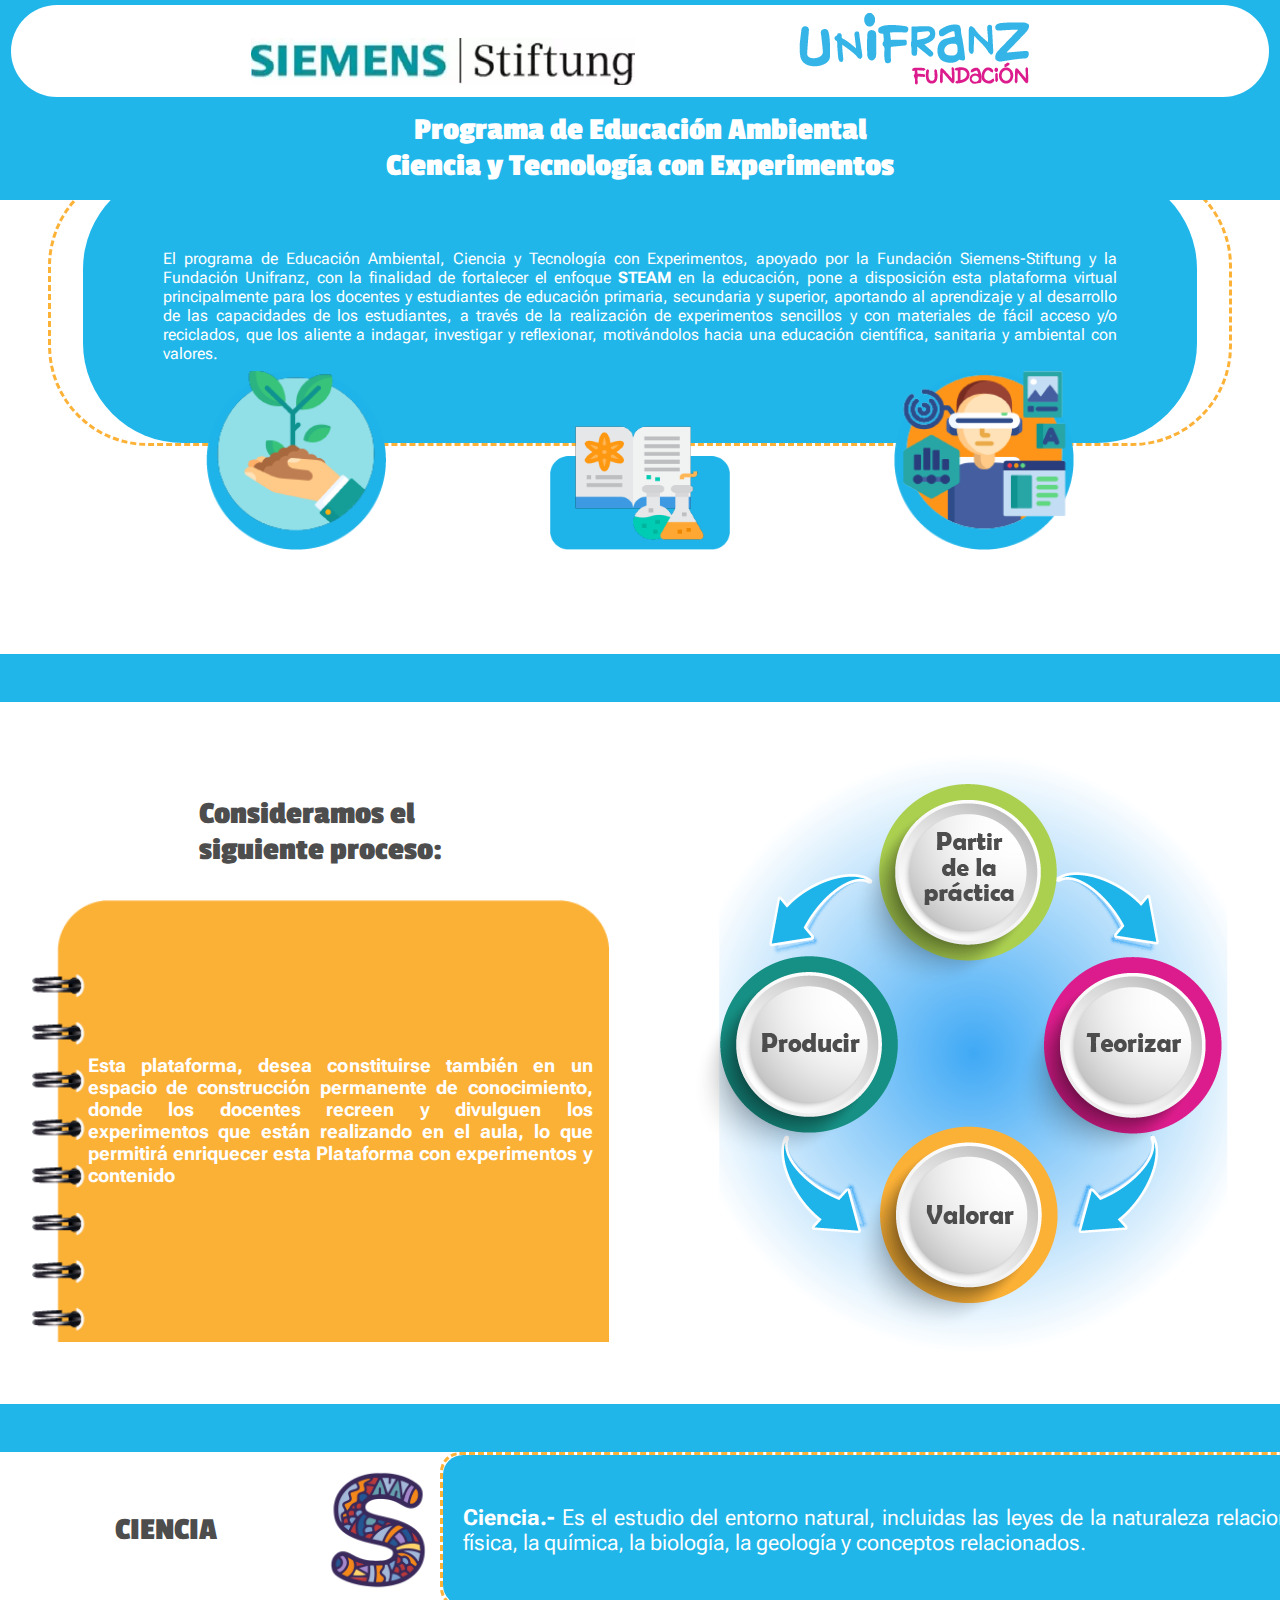
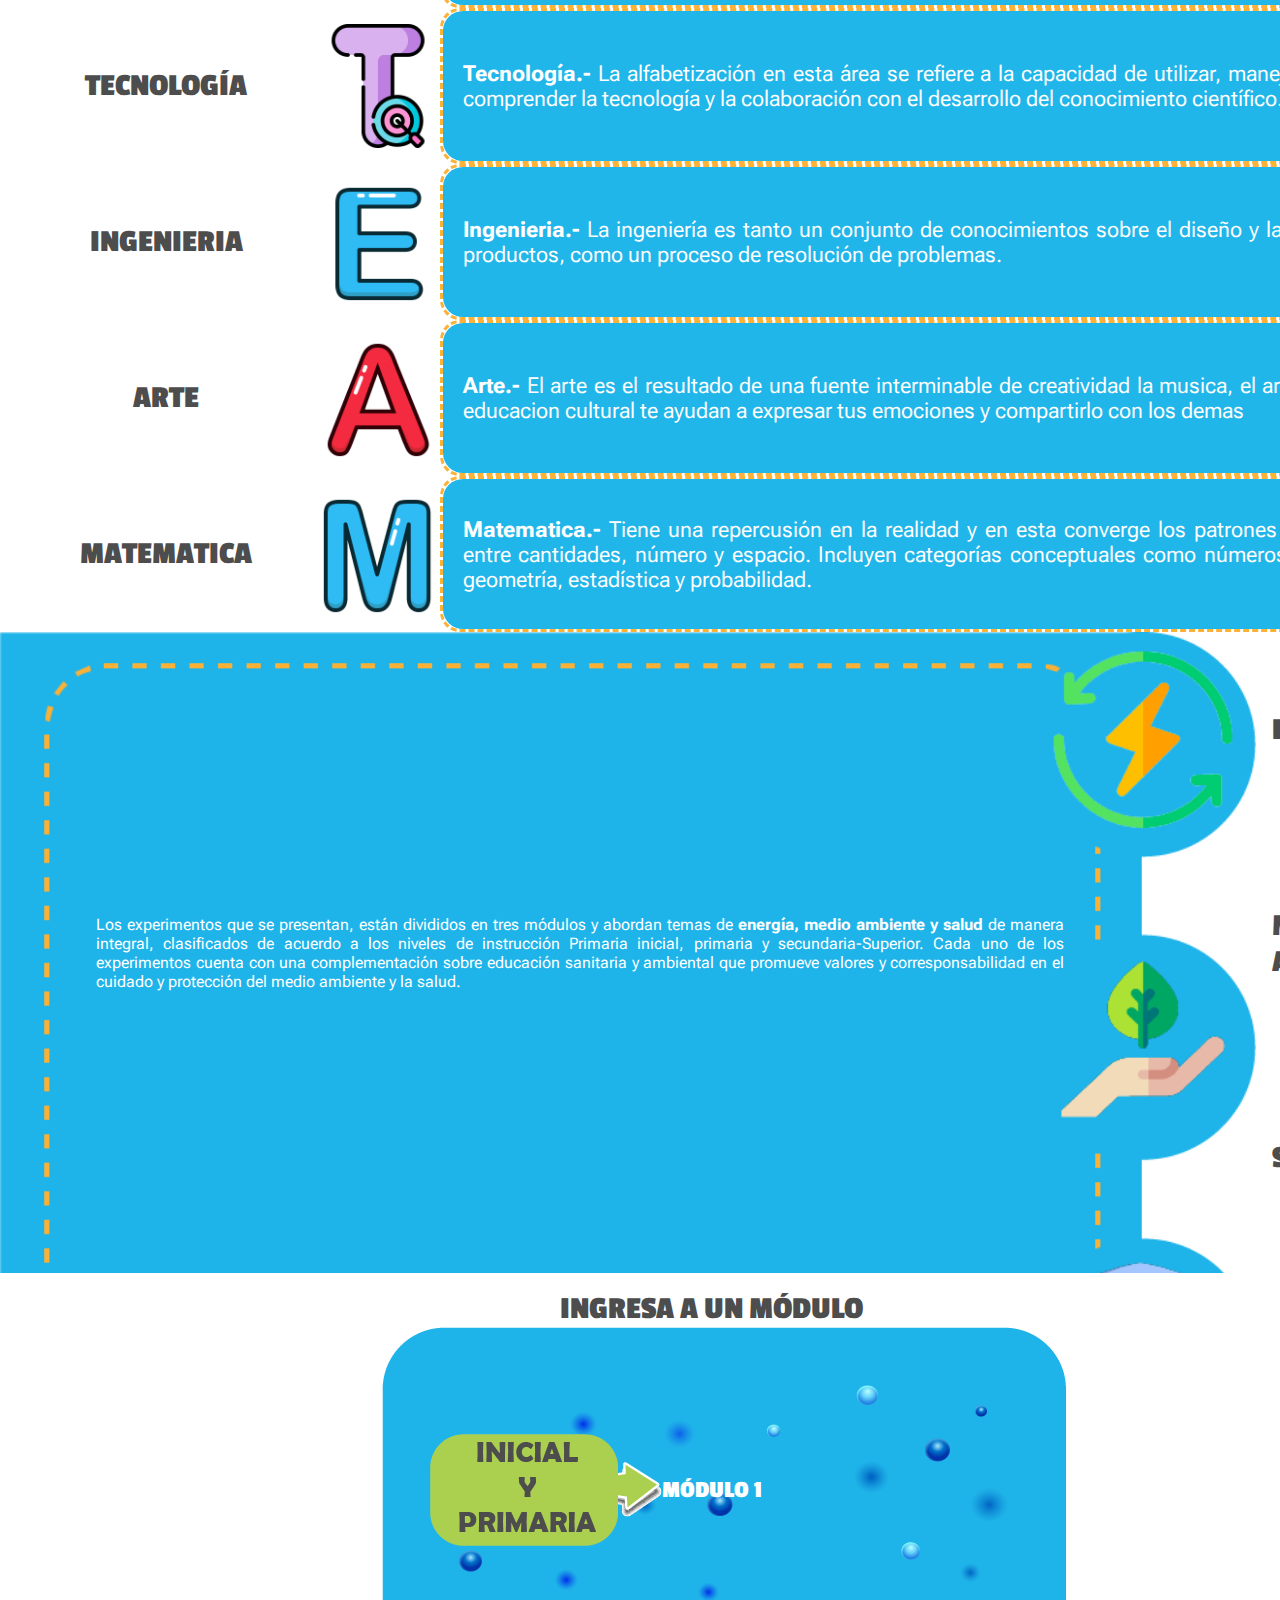
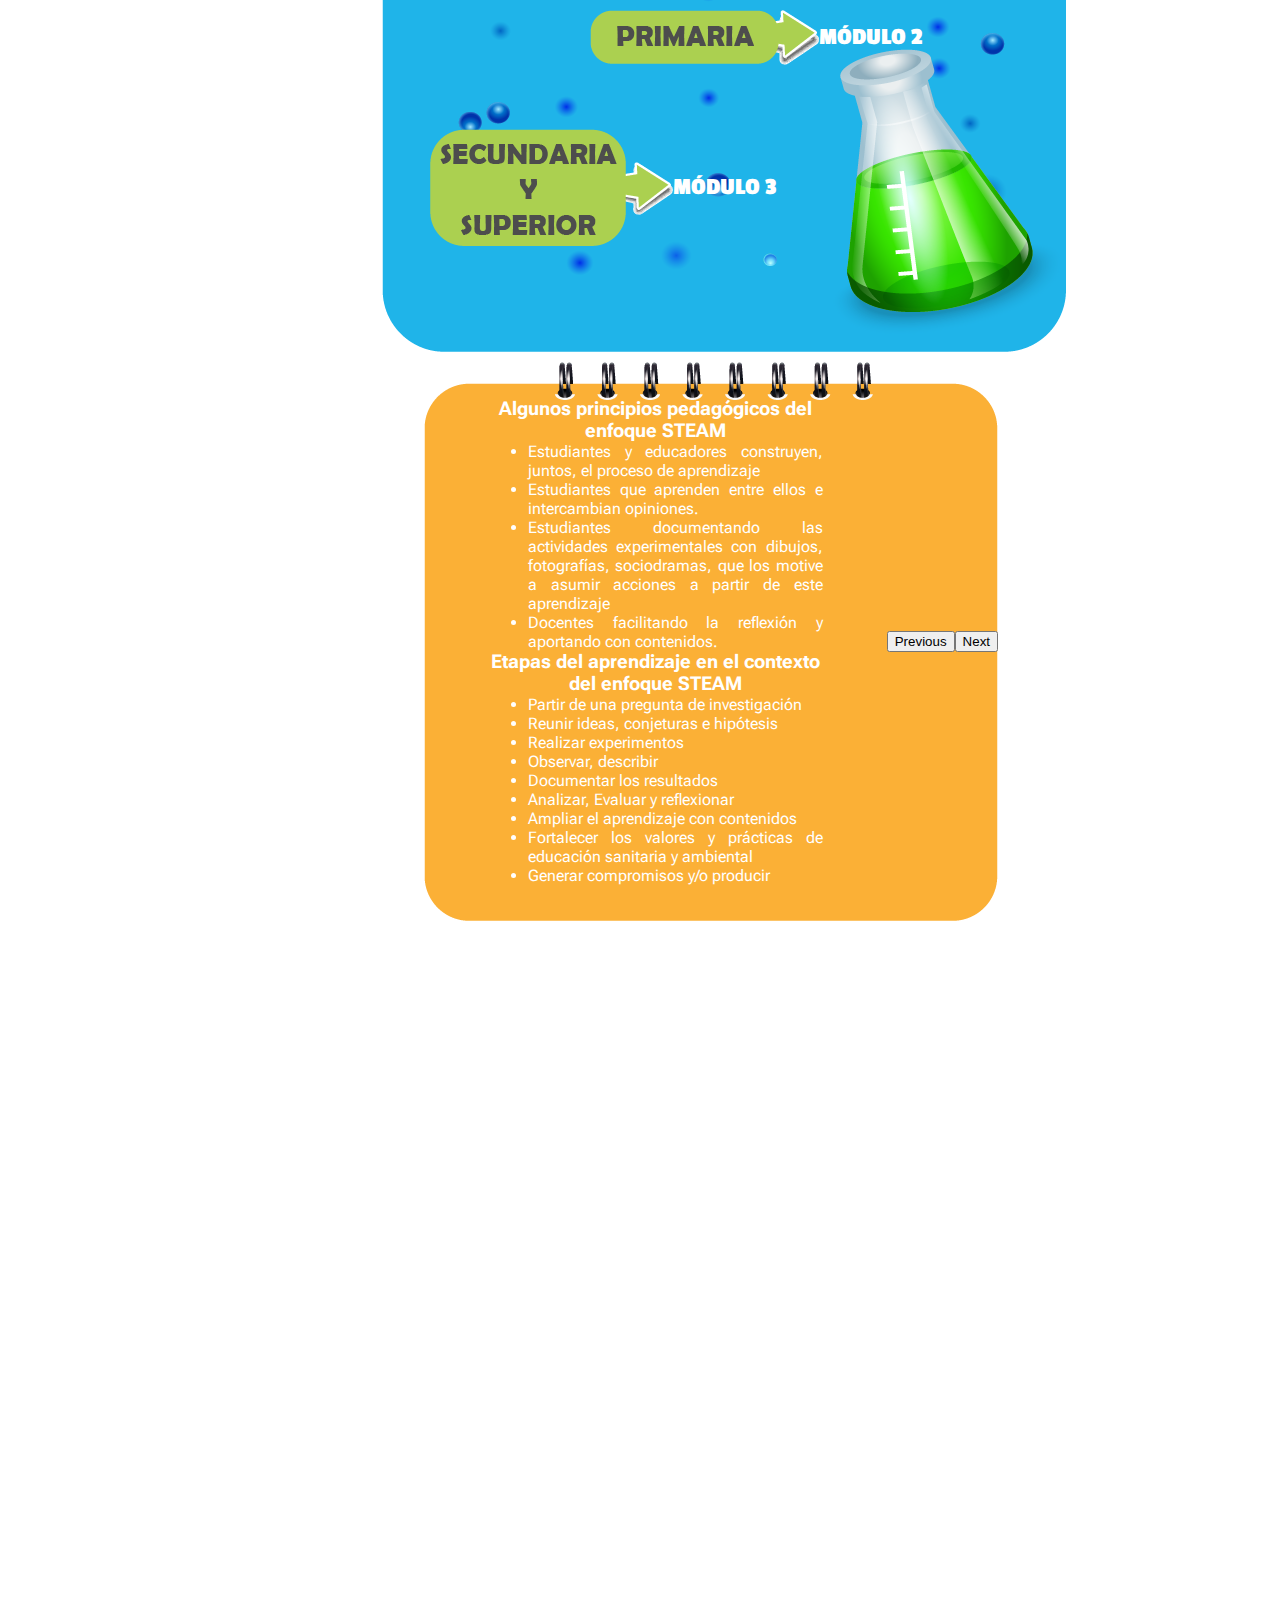
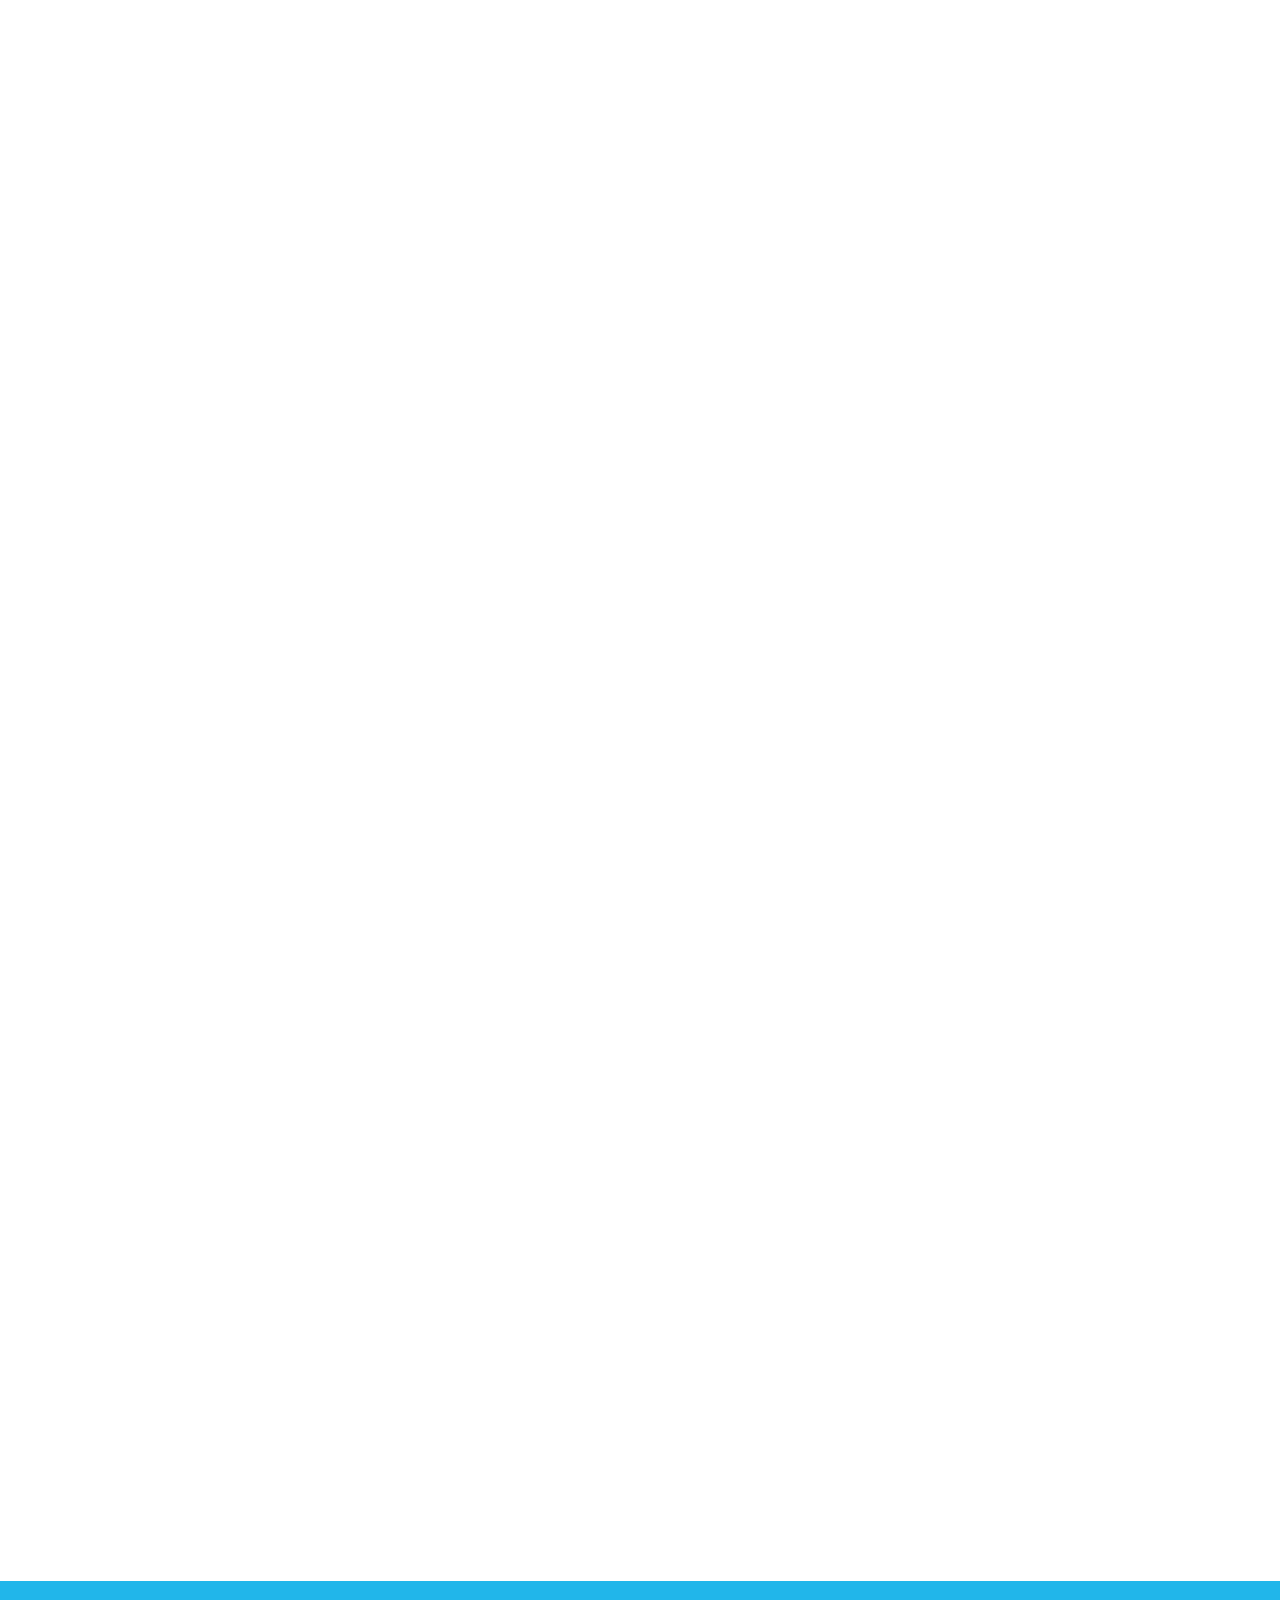
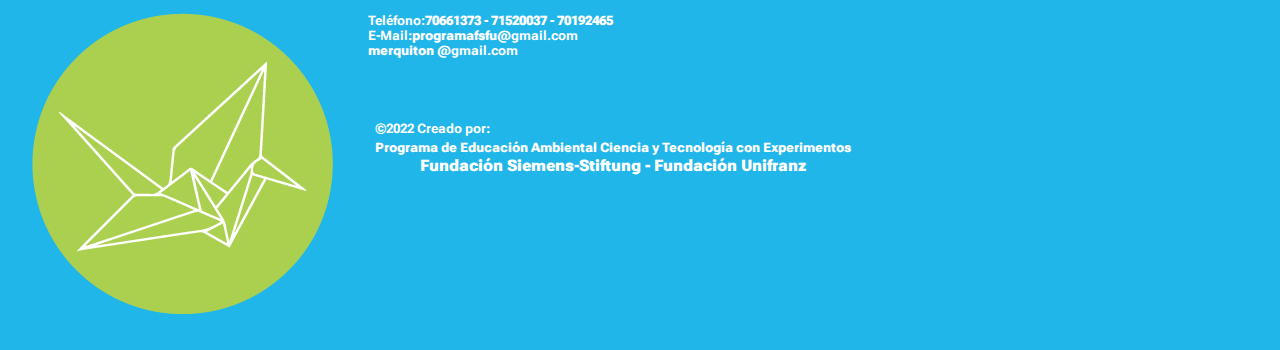
==== index.html @ b0fbac1b "primer_commit" ====
<!DOCTYPE html>
<html lang="en">
<head>
    <meta charset="UTF-8">
    <meta http-equiv="X-UA-Compatible" content="IE=edge">
    <meta name="viewport" content="width=device-width, initial-scale=1.0">
    
    <link href="https://cdn.jsdelivr.net/npm/bootstrap@5.1.3/dist/css/bootstrap.min.css" rel="stylesheet" integrity="sha384-1BmE4kWBq78iYhFldvKuhfTAU6auU8tT94WrHftjDbrCEXSU1oBoqyl2QvZ6jIW3" crossorigin="anonymous">
    <script src="https://cdn.jsdelivr.net/npm/bootstrap@5.1.3/dist/js/bootstrap.bundle.min.js" integrity="sha384-ka7Sk0Gln4gmtz2MlQnikT1wXgYsOg+OMhuP+IlRH9sENBO0LRn5q+8nbTov4+1p" crossorigin="anonymous"></script>
    <!-- fuentes -->
    <link rel="preconnect" href="https://fonts.googleapis.com">
    <link rel="preconnect" href="https://fonts.gstatic.com" crossorigin>
    <link href="https://fonts.googleapis.com/css2?family=Passion+One&family=Roboto+Flex:opsz@8..144&display=swap" rel="stylesheet"> 
    <link rel="stylesheet" href="./assets/css/siemens.css">
    <!-- fin fuentes -->
    <title>Capacitación</title>
    <link rel="icon" type="image/png" href="./assets/img/fundaico_azul.ico">
</head>
<body>
    <header style="padding: 3rem 0rem;">
      <div class="cabecera" style="position: fixed; z-index:99999;">
        <img id="siemens" src="./assets/img/logo1Recurso11.png" class="img-fluid" alt="...">
        <a href="https://fundacionunifranz.org/" target="_blank">
        <img id="fundacion" src="./assets/img/logoRecurso2.png" class="img-fluid" alt="...">
        </a>
      </div>
      
    </header>
    <section class="contenido">
      <div class="grupo1">
        <h1 class="display-4">Programa de Educación Ambiental <br>Ciencia y Tecnología con Experimentos</h1>
        <div class="text">
        <p class="h2">El programa de Educación Ambiental, Ciencia y Tecnología con Experimentos, 
        apoyado por la Fundación Siemens-Stiftung y la Fundación Unifranz, con la 
        finalidad de fortalecer el enfoque <strong>STEAM </strong>en la educación, pone a disposición 
        esta plataforma virtual principalmente para los docentes y estudiantes de educación 
        primaria, secundaria y superior, aportando al aprendizaje y al desarrollo de las 
        capacidades de los estudiantes, a través de la realización de experimentos sencillos 
        y con  materiales de fácil acceso y/o reciclados, que los aliente a indagar, investigar y 
        reflexionar, motivándolos hacia una educación científica, sanitaria y ambiental con valores.</p>
        </div>
        <div class="imagenes1">
          <img id="fundacion" src="./assets/img/circulo1Recurso25.png" class="img-fluid" alt="...">
          <img id="fundacion" src="./assets/img/circulo2Recurso26.png" class="img-fluid" alt="...">
          <img id="fundacion" src="./assets/img/circulo3Recurso27.png" class="img-fluid" alt="...">
        </div>
      </div>
      <div class="grupo2">
          <div class="box1">
              <h1>Consideramos el <br>siguiente proceso:</h1>
              <div class="texto">
                <h3>Esta plataforma, desea constituirse también en un espacio de construcción permanente de conocimiento, 
                  donde los docentes recreen y divulguen los experimentos que están realizando en el aula, lo que permitirá 
                  enriquecer esta Plataforma con experimentos y contenido</h3>
              </div>
          </div>
          <div class="box2">
              <img src="./assets/img/imagen4Recurso5.png" class="img-fluid" alt="">
          </div>
      </div>
      <div class="grupo3">
        <div class="box5">
            <div class="caja1">
              <h1>CIENCIA</h1>
            </div>
            <div class="caja2">
              <img src="./assets/img/LetraS.png" class="img-fluid" alt="">
            </div>
            <div class="caja3">
              <div class="textos">
              <p><strong>Ciencia.-</strong> Es el estudio del entorno natural, incluidas las leyes de la naturaleza 
                relacionadas con la física, la química, la biología, la geología y conceptos relacionados.</p></div>
             </div>
             </div>
             <div class="box5">
              <div class="caja1">
                <h1>TECNOLOGÍA</h1>
              </div>
              <div class="caja2">
                <img src="./assets/img/LetraT.png" class="img-fluid" alt="">
              </div>
              <div class="caja3">
                <div class="textos">
                <p><strong>Tecnología.-</strong> La alfabetización en esta área se refiere a la capacidad de utilizar, 
                  manejar, evaluar y comprender la tecnología y la colaboración con el desarrollo del conocimiento científico.</p></div>
             </div>
             </div>
             <div class="box5">
              <div class="caja1">
                <h1>INGENIERIA</h1>
              </div>
              <div class="caja2">
                <img src="./assets/img/LetraE.png" class="img-fluid" alt="">
              </div>
              <div class="caja3">
                <div class="textos">
                <p><strong>Ingenieria.-</strong> La ingeniería es tanto un conjunto de conocimientos 
                  sobre el diseño y la creación de productos, 
                  como un proceso de resolución de problemas.</p></div>
             </div>
             </div>
             <div class="box5">
              <div class="caja1">
                <h1>ARTE</h1>
              </div>
              <div class="caja2">
                <img src="./assets/img/LetraA.png" class="img-fluid" alt="">
              </div>
              <div class="caja3">
                <div class="textos">
                <p> <strong>Arte.-</strong> El arte es el resultado de una fuente interminable de creatividad la musica, el arte visual y la educacion cultural 
                  te ayudan a expresar tus emociones y compartirlo con los demas</p></div>
             </div>
             </div>
             <div class="box5">
              <div class="caja1">
                <h1>MATEMATICA</h1>
              </div>
              <div class="caja2">
                <img src="./assets/img/LetraM.png" class="img-fluid" alt="">
              </div>
              <div class="caja3">
                <div class="textos">
                <p><strong>Matematica.-</strong> Tiene una repercusión en la realidad y en esta converge los patrones y relaciones entre cantidades, número y espacio.
                  Incluyen categorías conceptuales como números, aritmética, geometría, estadística y probabilidad.</p></div>
             </div>
             </div>
        <div class="box1">
            <div class="caja1">
              <div class="textos">
                <p class="h2">Los experimentos que se presentan, están divididos en tres módulos y abordan 
                temas de <strong>energía, medio ambiente y salud</strong> de manera integral, clasificados de 
                acuerdo a los niveles de instrucción Primaria inicial, primaria y secundaria-Superior. 
                Cada uno de los experimentos cuenta con una complementación sobre educación sanitaria y ambiental 
                que promueve valores y corresponsabilidad en el cuidado y protección del medio ambiente y la salud.</p>
              </div>
            </div>
            <div class="caja2">
              <div>
                <img src="./assets/img/iconoRecurso14.png" class="img-fluid" alt="">
                <h1>ENERGIA</h1>
              </div>
              <div>
                <img src="./assets/img/icono2Recurso15.png" class="img-fluid" alt="">
              <h1>MEDIO AMBIENTE</h1>
              </div>
              <div>
                <img src="./assets/img/icono3Recurso16.png" class="img-fluid" alt="">
                <H1>SALUD</H1>
              </div>             
            </div>
          </div>
          <br>
          <div class="box2">
            <div class="botones">
              <h1>INGRESA A UN MÓDULO</h1>
              <div class="links">
                <a type="button" href="inicialprimaria.html">
                  <img src="./assets/img/cuadro1Recurso10.png" alt=""><h2 id="modulo">MÓDULO 1 </h1>
                </a>
                <a type="button" href="primaria.html">
                  <img id="dos" src="./assets/img/cuadro2Recurso11.png" alt=""><h2 id="modulo">MÓDULO 2</h1>
                </a>
                <a type="button" href="secundaria.html">
                  <img src="./assets/img/cuadro3Recurso12.png" alt=""><h2 id="modulo">MÓDULO 3</h1>
                </a>
              </div>              
            </div>
            <div class="cuadernos">
              <div id="carouselExampleControls" class="carousel slide" data-bs-ride="carousel">
                <div class="carousel-inner">
                  <div class="carousel-item active">
                    <div class="listas">
                      <h3>Algunos principios pedagógicos del enfoque STEAM</h3>
                      <ul>
                        <li class="h5">Estudiantes y educadores construyen, juntos, el proceso de aprendizaje</li>
                        <li class="h5">Estudiantes que aprenden entre ellos e intercambian opiniones.</li>
                        <li class="h5">Estudiantes documentando las actividades experimentales con dibujos, fotografías, sociodramas, que los motive a asumir acciones a partir de este aprendizaje​</li>
                        <li class="h5">Docentes facilitando la reflexión y aportando con contenidos.</li>
                      </ul>
                    </div>
                  </div>
                  <div class="carousel-item">
                    <div class="listas">
                      <h3 class="h3">Etapas del aprendizaje en el contexto del enfoque STEAM</h3>
                      <ul>
                        <li class="h5">Partir de una pregunta de investigación</li>
                        <li class="h5">Reunir ideas, conjeturas e hipótesis</li>
                        <li class="h5">Realizar experimentos​</li>
                        <li class="h5">Observar, describir</li>
                        <li class="h5">Documentar los resultados</li>
                        <li class="h5">Analizar, Evaluar y reflexionar</li>
                        <li class="h5">Ampliar el aprendizaje con contenidos</li>
                        <li class="h5">Fortalecer los valores y prácticas de educación sanitaria y ambiental</li>
                        <li class="h5">Generar compromisos y/o producir</li>
                      </ul>
                    </div>
                  </div>
                </div>
                <button class="carousel-control-prev" type="button" data-bs-target="#carouselExampleControls" data-bs-slide="prev">
                  <span class="carousel-control-prev-icon" aria-hidden="true"></span>
                  <span class="visually-hidden">Previous</span>
                </button>
                <button class="carousel-control-next" type="button" data-bs-target="#carouselExampleControls" data-bs-slide="next">
                  <span class="carousel-control-next-icon" aria-hidden="true"></span>
                  <span class="visually-hidden">Next</span>
                </button>
              </div>
            </div>
          </div>
          
      </div>
      
    
    </section>
    <div class="contenido_form">
            
      <iframe src="https://docs.google.com/forms/d/e/1FAIpQLSdXlfZY5EVFX6Ne9eCthffjijIuvuvir4YeggBUxzFSNUtVBQ/viewform?embedded=true"frameborder="0" marginheight="0" marginwidth="0">Cargando…</iframe>
    
  </div>
<!-- 
    
<hr> -->
<footer class="footer">
        <div class="grupo1">
            <div class="box1">
              <img src="assets/img/grullaRecurso8.png"  class="img-fluid" alt="">
             </div>
            <div class="box2">
              <div class="caja1">
                <div class="telefonos">
                  <h5 class="title">Teléfono:<strong>70661373 - 71520037 - 70192465</strong> </h5>
                  <h5 class="contenido"></h5>
                  <h5 class="title">E-Mail:<strong>programafsfu</strong>@gmail.com <br><strong>merquiton</strong> @gmail.com </h5>
                  <h5 class="contenido"></h5>
                </div>
                <!-- <div class="boton">
                  <a type="button" href="index.html" class="btn btn-outline-info" ><h2>Volver inicio</h2></a>
                </div> -->
              </div>
              <div class="caja2">
                <h4>
                  <small>&copy;2022 Creado por: <b> <br> Programa de Educación Ambiental Ciencia y Tecnología con Experimentos</small></h1>
                  </h4>
                  <h4 class="textoF"><strong>Fundación Siemens-Stiftung - Fundación Unifranz</strong></h4>
              </div>
            </div>
            
        </div>
        <!-- <div class="grupo2">
          <div class="box2">
            
             <a href="https://www.youtube.com/channel/UCpWKDT6kPj_sP45PQ2v3M5g">
              <svg xmlns="http://www.w3.org/2000/svg" width="100" height="100" fill="currentColor" class="bi bi-youtube" viewBox="0 0 16 16">
              <path d="M8.051 1.999h.089c.822.003 4.987.033 6.11.335a2.01 2.01 0 0 1 1.415 1.42c.101.38.172.883.22 1.402l.01.104.022.26.008.104c.065.914.073 1.77.074 1.957v.075c-.001.194-.01 1.108-.082 2.06l-.008.105-.009.104c-.05.572-.124 1.14-.235 1.558a2.007 2.007 0 0 1-1.415 1.42c-1.16.312-5.569.334-6.18.335h-.142c-.309 0-1.587-.006-2.927-.052l-.17-.006-.087-.004-.171-.007-.171-.007c-1.11-.049-2.167-.128-2.654-.26a2.007 2.007 0 0 1-1.415-1.419c-.111-.417-.185-.986-.235-1.558L.09 9.82l-.008-.104A31.4 31.4 0 0 1 0 7.68v-.123c.002-.215.01-.958.064-1.778l.007-.103.003-.052.008-.104.022-.26.01-.104c.048-.519.119-1.023.22-1.402a2.007 2.007 0 0 1 1.415-1.42c.487-.13 1.544-.21 2.654-.26l.17-.007.172-.006.086-.003.171-.007A99.788 99.788 0 0 1 7.858 2h.193zM6.4 5.209v4.818l4.157-2.408L6.4 5.209z"/>
              </svg>
          </a>
          </div>
        </div> -->
</footer>
    <script src="https://cdn.jsdelivr.net/npm/@popperjs/core@2.10.2/dist/umd/popper.min.js" integrity="sha384-7+zCNj/IqJ95wo16oMtfsKbZ9ccEh31eOz1HGyDuCQ6wgnyJNSYdrPa03rtR1zdB" crossorigin="anonymous"></script>
    <script src="https://cdn.jsdelivr.net/npm/bootstrap@5.1.3/dist/js/bootstrap.min.js" integrity="sha384-QJHtvGhmr9XOIpI6YVutG+2QOK9T+ZnN4kzFN1RtK3zEFEIsxhlmWl5/YESvpZ13" crossorigin="anonymous"></script>
</body>
</html>
---- assets/css/siemens.css ----
*{
    margin: 0%;
}
header{
    width: 100%;
    background-color: rgb(33, 182, 234);
    align-items: center;
    display: flex;
    justify-content: center;
    
}
header .cabecera{
   /*  margin-top: 80px; */
    background-color: white;
    border-radius: 50px;
    padding: 0.5rem 10rem;
    position: fixed; margin-top:5px; z-index:99999;
}
header .cabecera #siemens{
    padding: 0rem 5rem;
    min-width: 200px;
}
header .cabecera #fundacion{
    padding: 0rem 5rem;
    min-width: 200px;
}
@media screen and (max-width:1275px){
    header .cabecera{
        background-color: white;
        border-radius: 50px;
        padding: 0.5rem 5rem;
    }
    header .cabecera #siemens{
        padding: 0rem 2rem;
        min-width: 200px;
    }
    header .cabecera #fundacion{
        padding: 0rem 2rem;
        min-width: 200px;
    }
}
@media screen and (max-width:930px){
    header .cabecera{
        background-color: white;
        border-radius: 50px;
        padding: 0.5rem 2rem;
    }
}
@media screen and (max-width:830px){
    header .cabecera{
        background-color: white;
        border-radius: 50px;
        padding: 0.5rem 2rem;
        display: flex;
        align-items: center;
        justify-content: center;
    }
    header .cabecera #siemens{
        display: flex;
        position: relative;
        max-width: 300px;

    }
    header .cabecera #fundacion{
        display: flex;
        position: relative;
        max-width: 200px;

    }
}
@media screen and (max-width:590px){
    header .cabecera{
        flex-direction: column;
    }
}
.contenido .grupo1{
    position: relative;
    align-items: center;
    display: flex;
    justify-content: center;
    flex-direction: column;
}
.contenido .grupo1 h1{
    position: relative;
    color: white;
    font-family: 'Passion One', cursive;
    width: 100%;
    text-align: center;
    margin: 0%;
    padding: 1rem 0rem;
    background-color:  rgb(33, 182, 234);
    z-index: 3;
}
.contenido .grupo1 .text{
    top: -50px;
    position: relative;
    text-align: center;
    display: flex;
    margin: 1rem 3rem;
    padding: 0rem 2rem;
    background-color: white;
    border-radius: 100px;
    border-color: rgb(252, 177, 55);
    border-style:dashed ;
 }

.contenido .grupo1 .text p{ 
    background-color:rgb(33, 182, 234) ;   
    text-align: justify;
    font-family: 'Roboto Flex', sans-serif;
    color: white;
    border-radius: 100px;
    padding: 5rem 5rem;
    z-index:1 ;
}
.contenido .grupo1 .imagenes1{

    position: relative;
    top: -150px;
    z-index: 2;
    margin: 0%;
}
.contenido .grupo1 .imagenes1 img{
    width: 150px;
    margin: .5rem 5rem;
    width: 180px;
    margin-bottom: -50px;
}
/* @media screen and (max-width:1850px){
    .contenido .grupo1 .imagenes1{
        flex-direction: column;
        align-items: center ;
        position: relative;
        top: -100px;

    }
    .contenido .grupo1 .imagenes1 img{
        width: 180px;
        margin: 0rem 6rem;
    }
} */
@media screen and (max-width:770px){
    
    .contenido .grupo1 .text{
        margin: 1rem 1rem;
        padding: 0rem 0.5rem;
        background-color: white;
        border-radius: 100px;
        border-color: rgb(252, 177, 55);
        border-style:dashed ;
     }
    
    .contenido .grupo1 .text p{ 
        padding: 2rem 2rem;

    }
    .contenido .grupo1 .imagenes1 img{
        width: 150px;
        margin: 0rem 1rem;
    }
}
@media screen and (max-width:700px){
    .contenido .grupo1 .imagenes1{
        flex-direction: column;
        align-items: center ;
        position: relative;
        margin-top: 2.5rem;
    }
    .contenido .grupo1 .imagenes1 img:nth-child(1){
        /* margin: 2rem 1rem; */
        margin-top: 70px;
        display: block;
    }
    .contenido .grupo1 .imagenes1 img:nth-child(2){
        /* margin: 2rem 1rem; */
        margin-top: 30px;
        display: block;
    }
    .contenido .grupo1 .imagenes1 img:nth-child(3){
        /* margin: 2rem 1rem; */
        margin-top: 40px;
        margin-bottom: -40px;
        display: block;
    }
    /* .contenido .grupo1 .imagenes1 img:nth-child(1){
        margin: 0rem 4rem;
        display: block;
    } */
}





.contenido .grupo2{
    display: grid;
    grid-template-columns: repeat(2,1fr);
    grid-gap: 0px ;
    background-color: rgb(33, 182, 234);
    padding: 3rem 0rem;
}
.contenido .grupo2 .box1{
    position: relative;
    background-color: white;
    display: flex;
    flex-direction: column;
    justify-content: center;
    align-items: center;
}
.contenido .grupo2 .box1 h1{
    color: rgb(77, 77, 77);
    font-family: 'Passion One', cursive;
    padding: 2rem 0rem;
}
.contenido .grupo2 .box1 .texto{
    width: 505px;
    height: 442px;
    background-image: url(../../assets/img/fondonaranjaRecurso4.png);
    background-repeat: no-repeat;
    background-size: cover;
    position:relative;
    align-items: center;
    display: flex;
    color: white;
    text-align: justify;
    font-family: 'Roboto Flex', sans-serif;
    padding-left: 3.5rem;
    padding-right: 1rem;
}

.contenido .grupo2 .box2{
    background-color: white;
    padding: 1rem;
    display: flex;
    justify-content: center;

}
@media screen and (max-width:1000px){
    .contenido .grupo2{
        width: 100%;
        display: grid;
        grid-template-columns: repeat(1,2fr);
        grid-gap: 0px ;
    }
}
@media screen and (max-width:530px){
    .contenido .grupo2 .box1 .texto{
        width: 390px;
        height: 341px;
        
    }
}
@media screen and (max-width:530px){
    .contenido .grupo2 .box1 .texto{
        width: 360px;
        height: 341px;
        
    }
}
@media screen and (min-width:1170px){
.contenido .grupo3 .box5{
        display: grid; 
        grid-template-columns: 0.4fr 0.3fr 3.5fr; 
        grid-template-areas: 
          "caja1 caja2 caja3";
          grid-template-rows: "row1 row2 row3"
          ;
          justify-content: center;
          align-items: center;
      }

.contenido .grupo3 .box5 .caja1 { grid-area: caja1;
    display: flex;
    align-items: center;
    justify-content: center;
    padding-left: 1rem;
    width: 300px;
 
}
.contenido .grupo3 .box5 .caja1 h1{
    font-family: 'Passion One', cursive;

    color: rgb(77, 77, 77);
}
.contenido .grupo3 .box5 .caja2 { grid-area: caja2;
    display:flex;
    align-items: center;
    justify-content: center;
    max-width: 124px;
 }
 .contenido .grupo3 .box5 .caja2 .img-fluid{
    width: auto;
    height: auto;
    min-width: 100px;
    min-height: auto;
 }
.contenido .grupo3 .box5 .caja3 { grid-area: caja3;
    border-color: rgb(252, 177, 55);
    border-style: dashed;
    border-radius: 20px;
}
.contenido .grupo3 .box5 .caja3 .textos{
    display: flex;
    background-color: rgb(33, 182, 234);
    background-repeat: no-repeat;
    background-size: cover;
    font-family: 'Roboto Flex', sans-serif;
    align-items: center;
    color: white;
    position: relative;
    text-align: justify;
    border-radius: 20px;
    height: 150px;
    padding-left: 20px;
    padding-right: 20px;
    font-size: 22px;
    
}}
@media screen and (max-width:1170px){
    .contenido .grupo3 .box5{
        display: grid; 
        grid-template-columns: 0.3fr 1.7fr; 
        grid-template-areas: 
          "caja1 caja3"
          "caja2 caja3";
          grid-template-rows: "row1 row2"
          ;
          justify-content: stretch; 
          align-content: stretch;
      }
          
        .contenido .grupo3 .box5 .caja1 { grid-area: caja1;
            width: 100%;  }
          
        .contenido .grupo3 .box5 .caja2 { grid-area: caja2;
            width: 100%;  }
          
        .contenido .grupo3 .box5 .caja3 { grid-area: caja3;}
          
    .contenido .grupo3 .box5 .caja1 { 
        display: flex;
        align-items: center;
        justify-content: center;
     
    }
    .contenido .grupo3 .box5 .caja1 h1{
        font-family: 'Passion One', cursive;
    
        color: rgb(77, 77, 77);
    }
    .contenido .grupo3 .box5 .caja2 { 
        max-width: 124px;
        max-height: 124px;
        
     }
     .contenido .grupo3 .box5 .caja2 .img-fluid{
        width: 124px;
        height: 124px;
        min-width: 100px;
        align-items: center;
        justify-content: center;
    
     }
    .contenido .grupo3 .box5 .caja3 {
        align-items: center;
        justify-content: center;
        max-width: auto;
        max-height: auto;

    }
    @media screen and (max-width:960px){
        .contenido .grupo3 .box5 .caja1{
        display: flex;
        align-items: center;
        justify-content: center;
        }
    }
    .contenido .grupo3 .box5 .caja1 h1{
        font-family: 'Passion One', cursive;
        font-size: 18px;
        color: rgb(77, 77, 77);
    }
    .contenido .grupo3 .box5 .caja2 { 
        max-width: 110px;
        max-height: 110px;
     }
     .contenido .grupo3 .box5 .caja2 .img-fluid{
        width: 100px;
        height: 100px;
        align-items: center;
        justify-content: center;
        min-width: 90px;
    
     }
    .contenido .grupo3 .box5 .caja3 {
        align-items: center;
        justify-content: center;
        max-width: auto;
        max-height: auto;

    }
    .contenido .grupo3 .box5 .caja3 .textos{
        display: flex;
        background-color: rgb(33, 182, 234);
        background-repeat: no-repeat;
        background-size: cover;
        font-family: 'Roboto Flex', sans-serif;
        align-items: center;
        color: white;
        position: relative;
        text-align: justify;
        align-items: center;
        justify-content: center;
        border-color: rgb(252, 177, 55);
        border-style: dashed;
        border-radius: 20px;
        height: 150px;
        padding-top: 5px;
        padding-left: 20px;
        padding-right: 20px;
        font-size: 14px;
}}
.contenido .grupo3 {
    width: 100%;
    background-color:white;
    display: grid;
    grid-template-columns: repeat(1,2fr);
    grid-gap: 0px ;
    padding: 0rem -1rem;
}

.contenido_form {
    display: flex;
    flex-direction: row;
    justify-content: center;
    align-items: center;
    flex-wrap: nowrap;
}
.contenido_form iframe  {
    background-color: white;
    text-align: center;
    width: 800px;
    min-height: 2260px;
    
}
@media screen and (max-width: 1160px) {
    .contenido_form {
        display: flex;
        flex-direction: row;
        justify-content: center;
        align-items: center;
        flex-wrap: nowrap;
    }
    .contenido_form iframe  {
        background-color: white;
        text-align:center ;
        width: 800px;
        min-height: 2260;
    }
}
@media screen and (max-width: 680px) {
    .contenido_form {
        display: flex;
        flex-direction: row;
        justify-content: center;
        align-items: center;
        flex-wrap: nowrap;
    }
    .contenido_form iframe  {
        background-color: white;
        text-align:center ;
        width: 800px;
        min-height: 2480px;
    }
}
@media screen and (max-width: 360px) {
    .contenido_form {
        display: flex;
        flex-direction: row;
        justify-content: center;
        align-items: center;
        flex-wrap: nowrap;
    }
    .contenido_form iframe  {
        background-color: white;
        text-align:center ;
        width: 800px;
        min-height: 2610px;
    }
}
.contenido .grupo3 .box1{
    
    display: grid;
    grid-template-columns: repeat(2,1fr);
    grid-gap: 0px ;
 }
 .contenido .grupo3 .box1 .caja1{
    position: relative;
    background-color: white;
    display: flex;
    flex-direction: column;
    justify-content: center;
    align-items: center;
 }
 .contenido .grupo3 .box1 .caja1 .textos{
     display: flex;
     width: 968px;
     height: 641px;
     background-image: url(../../assets/img/imagen4Recurso7.png);
     background-repeat: no-repeat;
     background-size: cover;
     padding-left: 6rem;
     padding-right: 12rem;
     font-family: 'Roboto Flex', sans-serif;
     align-items: center;
     color: white;
     position: relative;
     text-align: justify;
 }
 .contenido .grupo3 .box1 .caja2{
    flex-direction: column;
    justify-content: center;    
 }
 .contenido .grupo3 .box1 .caja2 .img-fluid{
    display: none;    
 }
 .contenido .grupo3 .box1 .caja2 h1{
    font-family: 'Passion One', cursive;
    padding: 5rem 1rem;
    color: rgb(77, 77, 77);
 }
@media screen and (max-width:1170px) {
    .contenido .grupo3 .box1{
    
        display: grid;
        grid-template-columns: repeat(1,2fr);
        grid-gap: 10px ;
        position: relative;
     }
    .contenido .grupo3 .box1 .caja1{
        display: flex;
        position: relative;
        justify-content:center;
        align-items: center;
        background-color: white
    }
    .contenido .grupo3 .box1 .caja1 .textos{
        background-image: url(../../assets/img/fondoconrayas.png);
        background-size: cover ;
        padding: 3rem;
        border-radius: 30px;
    }
    .contenido .grupo3 .box1 .caja2{
        display: grid;
        grid-template-columns: repeat(3,1fr);
        grid-gap: 0px ;
        align-items: center;
        justify-content: center;
     }
     .contenido .grupo3 .box1 .caja2 div{
        display: flex;
        justify-content: center;
        align-items: center;
     }
     .contenido .grupo3 .box1 .caja2 h1{
        font-family: 'Passion One', cursive;
        padding: 0.5rem 0rem;
        color: rgb(77, 77, 77);
     }
     .contenido .grupo3 .box1 .caja2 .img-fluid{
        display: flex;    
     }
}
@media screen and (max-width:1000px) {
    .contenido .grupo3 .box1 .caja1 .textos{
        width: 590px;
    }
}
@media screen and (max-width:920px) {
    .contenido .grupo3 .box1 .caja2 div{
        display: flex;
        position: relative;
        flex-direction: column;
        justify-content: center;
        align-items: center;
        text-align: center;
     }
}
@media screen and (max-width:620px) {
    .contenido .grupo3 .box1 .caja1 .textos{
        width: 380px;
    }
    .contenido .grupo3 .box1 .caja2{
        display: grid;
        grid-template-columns: repeat(1,3fr);
        grid-gap: 0px ;
        align-items: center;
        justify-content: center;
     }
}
@media screen and (max-width:375px) {
    .contenido .grupo3 .box1 .caja1 .textos{
        width: 360px;
    }
    .contenido .grupo3 .box1 .caja1 .textos p{
        font-size: 20px;
    }
    .contenido .grupo3 .box1 .caja2{
        display: grid;
        grid-template-columns: repeat(1,3fr);
        grid-gap: 0px ;
        align-items: center;
        justify-content: center;
     }
}



 .contenido .grupo3 .box2{
    display: grid;
    grid-template-columns: repeat(2,1fr);
    grid-gap: 0px ;
  
 }
 .contenido .grupo3 .box2 .botones{
    position: relative;
    display: flex;
    flex-direction: column;
    justify-content: center;
    align-items: center;
}
.contenido .grupo3 .box2 .botones h1{
    font-family: 'Passion One', cursive;
    text-align: center;
    color: rgb(77, 77, 77);

}
.contenido .grupo3 .box2 .botones .links{
    width: 684px;
    height: 625px;
    margin-left: 25px;
    background-image: url(../../assets/img/frascoRecurso9.png);
    background-repeat: no-repeat;
    background-size: cover;
    display: flex;
    position: relative;
    flex-direction: column;
    justify-content: center;
}
.contenido .grupo3 .box2 .botones .links a{
    display:flex;
    font-family: 'Passion One', cursive;
    padding: 2rem 3rem;
    align-items: center;
    text-decoration: none;
}
.contenido .grupo3 .box2 .botones .links #modulo{
    color: white;
}
.contenido .grupo3 .box2 .botones #dos{
    display:block;
    padding-left: 10rem;
}
.contenido .grupo3 .box2 .cuadernos{
    align-items: center;
    justify-content: center;
    vertical-align: middle;
    display: flex;
}
.contenido .grupo3 .box2 .cuadernos .carousel{
    display: flex;
    background-image: url(../../assets/img/cuadronaranjaRecurso13.png);
    background-repeat:no-repeat ;
    background-size: cover;
    background-position: center center;
    align-items: center;
    height: 559px;
    width: 574px;
}
.contenido .grupo3 .box2 .cuadernos .carousel .carousel-inner .carousel-item .listas{
    color: white;
    font-family: 'Roboto Flex', sans-serif;
    text-align: justify;
    padding: 0rem 4rem;
}
.contenido .grupo3 .box2 .cuadernos .carousel .carousel-inner .carousel-item .listas h3{
    text-align: center;
}
@media screen and (max-width:1280px) {
    .contenido .grupo3 .box2{
        display: grid;
        grid-template-columns: repeat(1,2fr);
        grid-gap: 10px ;
      
     }
    
}
@media screen and (max-width:702px) {
    .contenido .grupo3 .box2 .botones .links{
        width: 390px;
        height: 356px;
        margin-left: -20px;
        margin-right: -20px;
    }
    .contenido .grupo3 .box2 .botones .links a{
        padding: 0.2rem 1rem;;
    }
    .contenido .grupo3 .box2 .botones #dos{
        padding-left: 0rem;
    }
    .contenido .grupo3 .box2 .botones .links #modulo{
        color: rgb(77, 77, 77);
    }
    .contenido .grupo3 .box2 .cuadernos .carousel{
        height: 379px;
        width: 390px;
    }
    .contenido .grupo3 .box2 .cuadernos .carousel .carousel-inner .carousel-item .listas{
        padding: 0rem 1rem;
    }
    .contenido .grupo3 .box2 .cuadernos .carousel .carousel-inner .carousel-item .listas .h5{
        font-size: 15px;
    }
}
@media screen and (max-width:375px) {
    .contenido .grupo3 .box2 .botones .links{
        width: 360px;
        height: 356px;
        margin-left: -20px;
        margin-right: -20px;
    }
    .contenido .grupo3 .box2 .botones .links a{
        padding: 0.2rem 1rem;;
    }
    .contenido .grupo3 .box2 .botones #dos{
        padding-left: 0rem;
    }
    .contenido .grupo3 .box2 .botones .links #modulo{
        color: rgb(77, 77, 77);
    }
    .contenido .grupo3 .box2 .cuadernos .carousel{
        height: 379px;
        width: 360px;
    }
    .contenido .grupo3 .box2 .cuadernos .carousel .carousel-inner .carousel-item .listas{
        padding: 0rem 1rem;
    }
    .contenido .grupo3 .box2 .cuadernos .carousel .carousel-inner .carousel-item .listas .h5{
        font-size: 15px;
    }
}



.footer{
    padding-top: 2rem;
   /*  min-width: 200px;
    margin-top: 1rem; */
    background-color: rgb(33, 182, 234);
    color: #fff;
}
 .footer .grupo1{
    font-family: 'Roboto Flex', sans-serif;
    width: 100%;
    display:flex;
    padding-bottom:2rem ;

 }
 .footer .grupo1 .box1{
    padding: 0rem 2rem;
 }
 .footer .grupo1 .box2{
    background-color: rgb(33, 182, 234);
    display: grid;
    grid-template-columns: repeat(1,2fr);
    grid-gap: 0px ;
    flex-direction: column;
 }
 .footer .grupo1 .box2 .caja1{
     
    display: grid;
    grid-template-columns: repeat(2,1fr);
    grid-gap: 0px ;
 }
 .footer .grupo1 .box2 .caja2{
    padding: 10px;
    margin-top: 50px;
 }
 .footer .grupo1 .box2 .caja2 .textoF{
    text-align: center;
 }


 .footer .grupo1 .box1 .title{
    font: bold;
    padding-left: 2rem;
 }
 .footer .grupo1 .box1 p{
     margin:0% ;
     padding: 0%;
 }
 .footer .grupo1 .box1 .contenido{
     padding-left: 10rem;
     padding-top: 0%;
 }
 .footer .grupo1 .box2{
     display: flex;
     align-items: center;
 }
 .footer .grupo1 .box2 .btn{
    display: flex;
    text-transform: 1.5rem;
    align-items: center;
    justify-content: center;
    width: 150px;
    height: 90px;
    background-color: #fff;
    color:rgb(33, 182, 234);
    float: right;
    margin-right: -20px;
}
 .footer .grupo1 .box2 a{
    margin: 0rem 5rem;
    align-items: center;
}
.footer .grupo1 .box2 .bi-youtube{color: red;}

@media screen and (max-width:1054px){
    .footer .grupo1{
        display: flex;
        flex-direction: column;
        align-items: center;
        
       /*  display: grid;
        grid-template-columns: repeat(2,1fr);
        grid-gap: 10px ; */
        /* padding-bottom:2rem ;
        padding-left: 0,8rem; */
     }
     .footer .grupo1 .box2 .caja1 .btn{
        
        margin:auto;
        
    }
    .footer .grupo1 .box1 img{
        width: 200px;
        margin-bottom: 20px;
    }
    .footer .grupo1 .box2 .caja2{
        margin-top: -10px;
        text-align: center;
    }
     
}
@media screen and (max-width:590px) {
    .footer .grupo1 .box2 .caja1{
        display: flex;
        position: relative;
        flex-direction: column;
        align-items: center;
        justify-content: center;
    }
    
}
 .footer .grupo2{
     align-items: center;
     justify-content: center;
     text-align: center;
 }
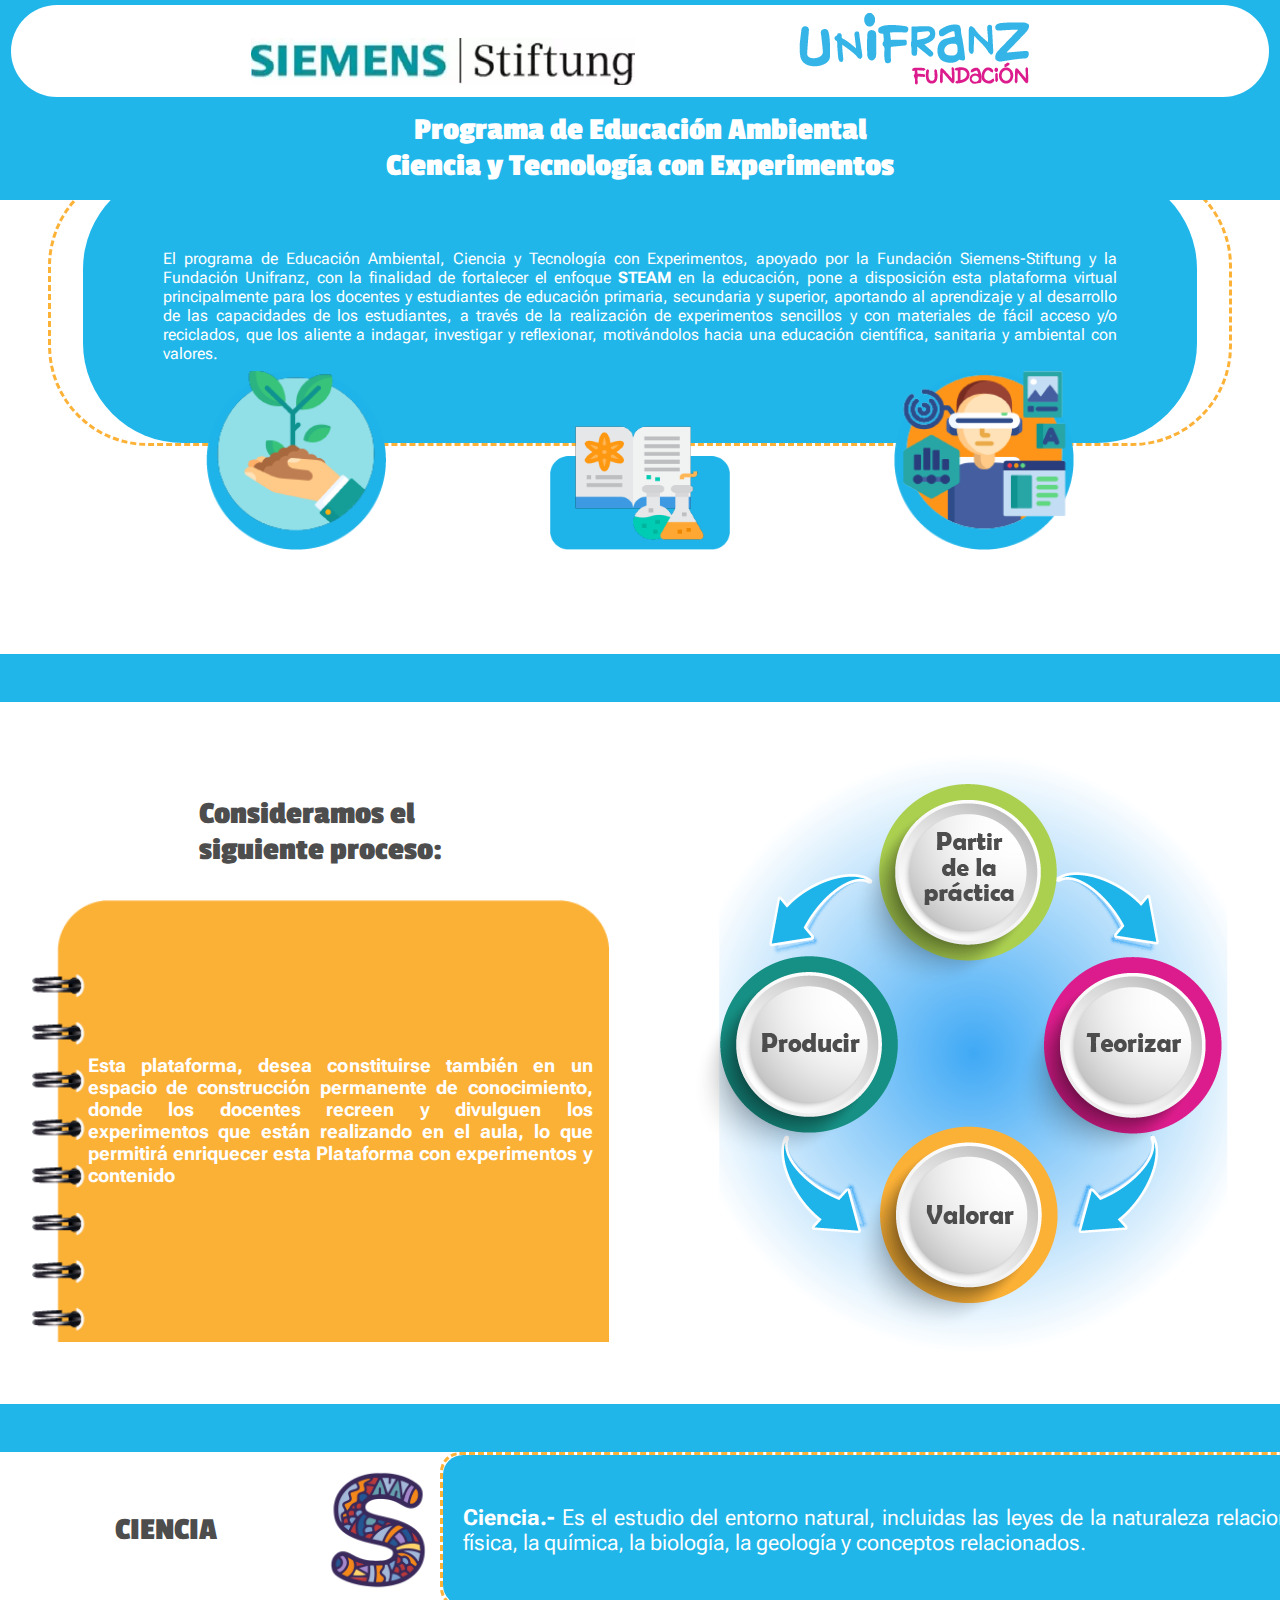
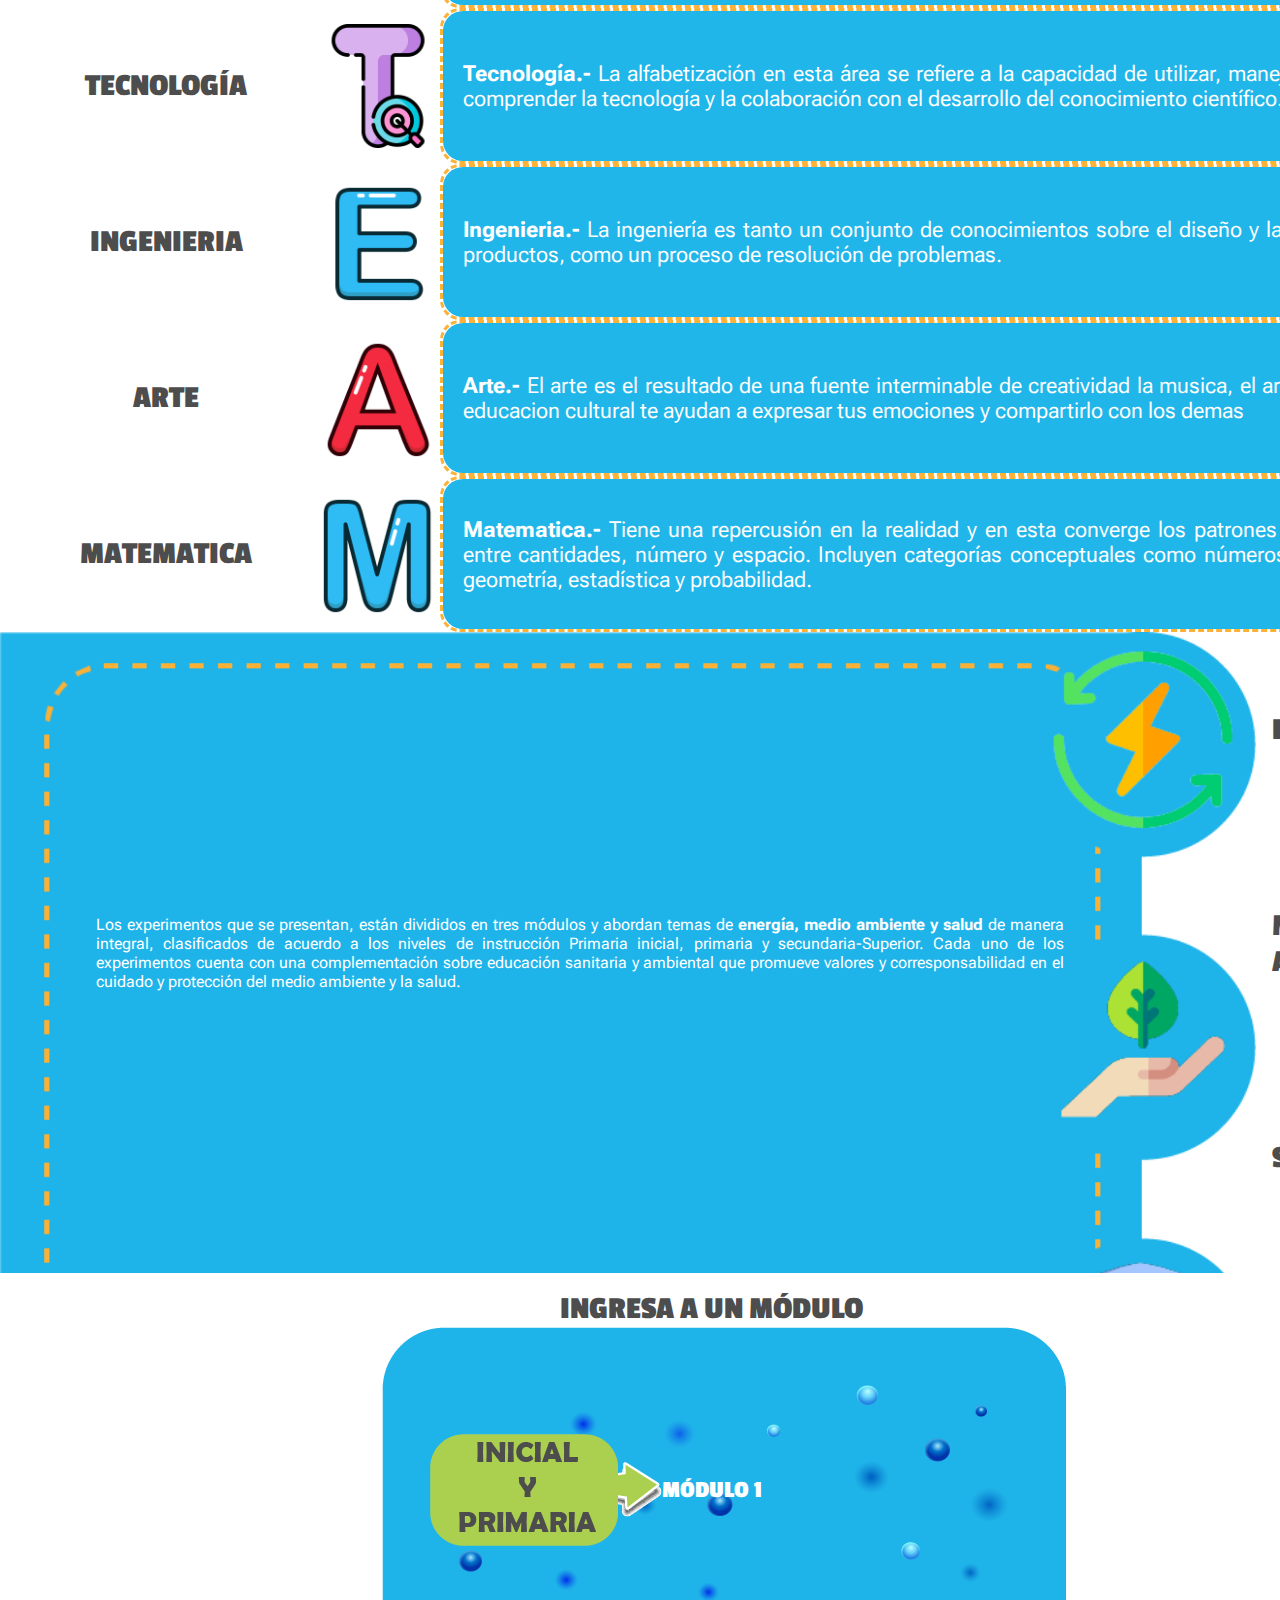
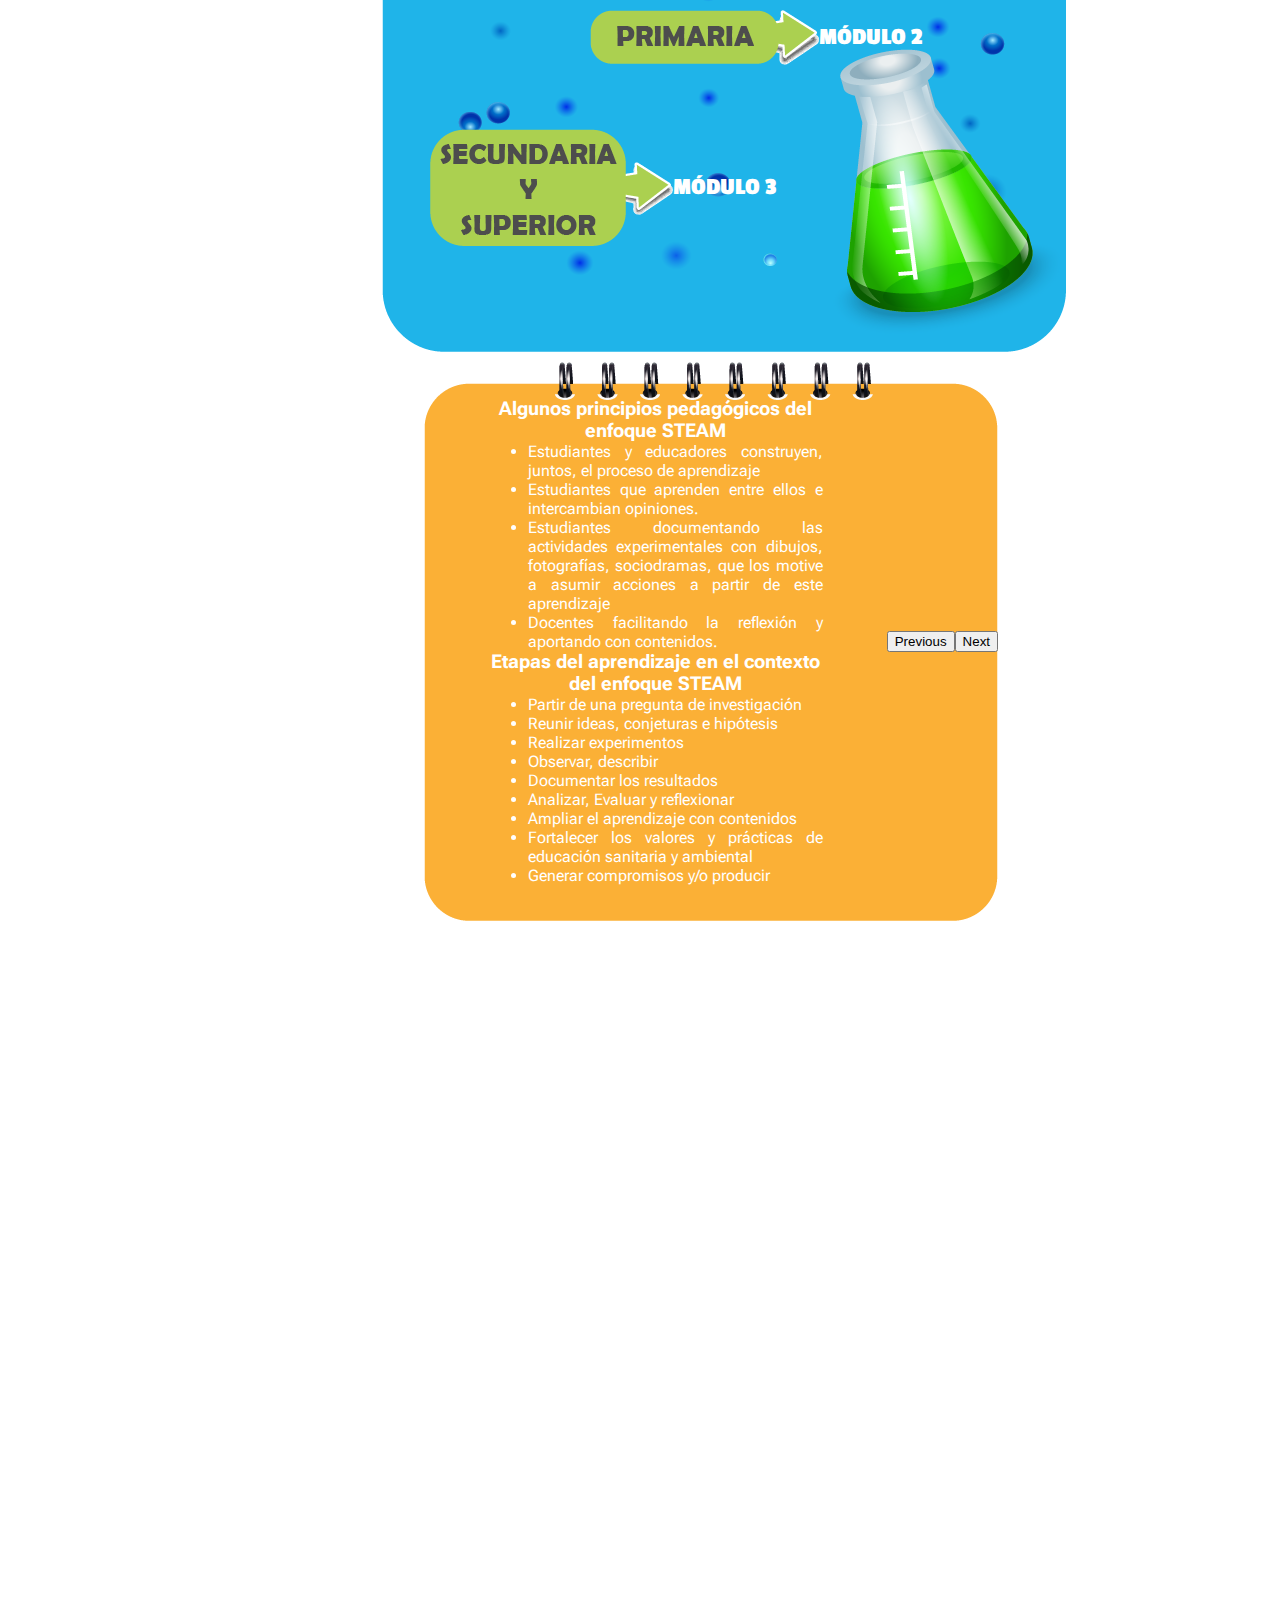
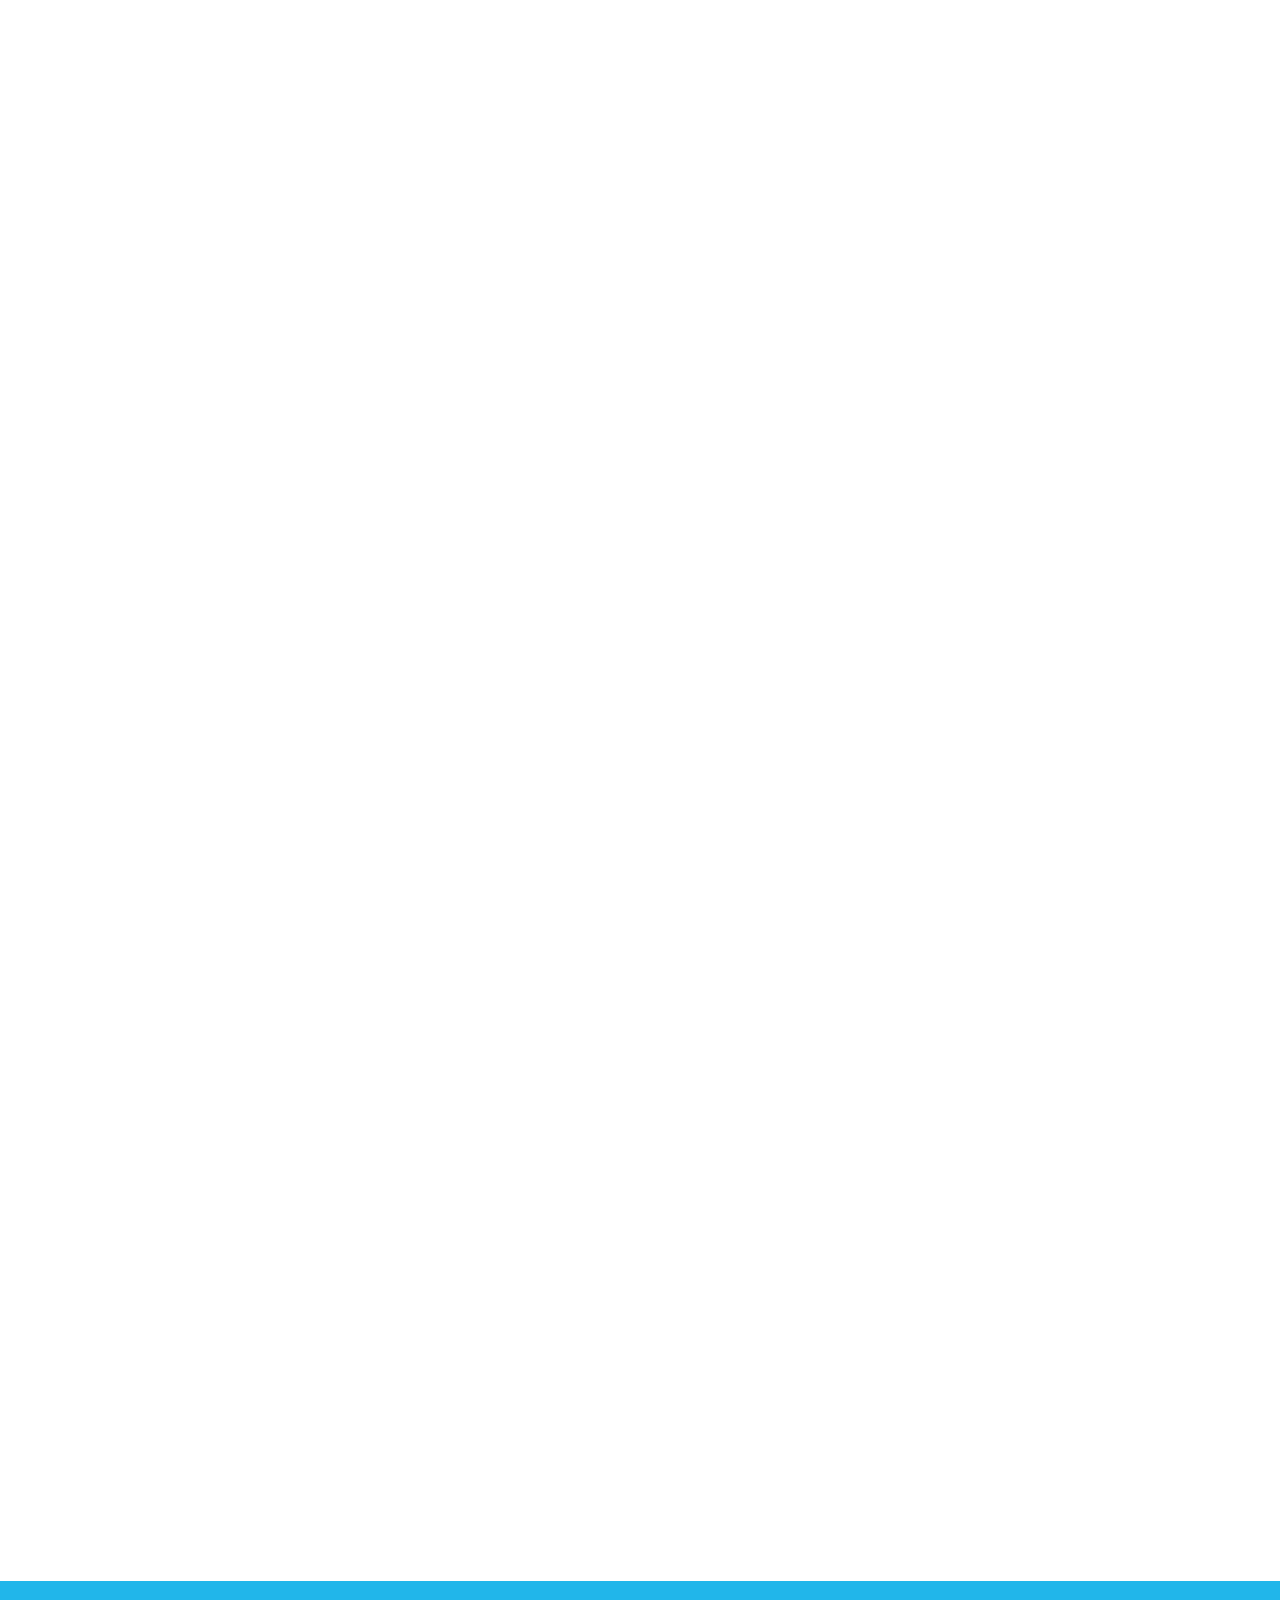
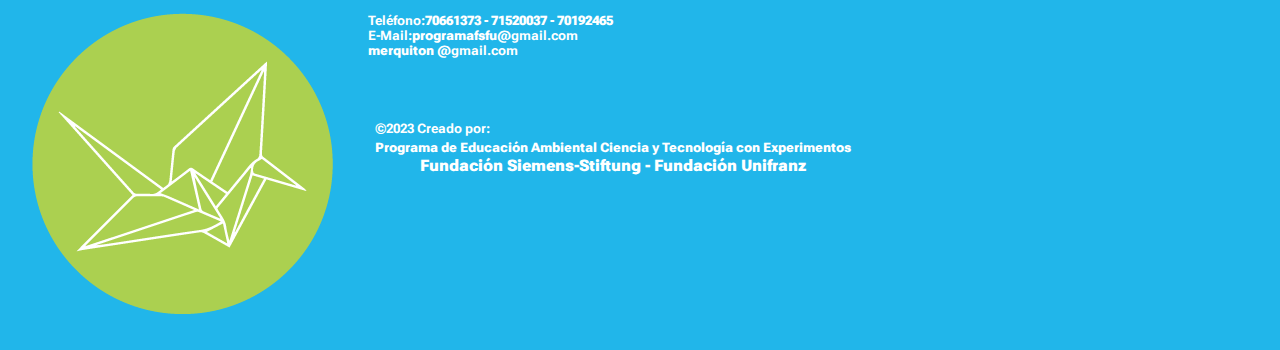
==== commit d01bf535: "Date" ====
--- a/index.html
+++ b/index.html
@@ -1,5 +1,5 @@
 <!DOCTYPE html>
-<html lang="en">
+<html lang="es">
 <head>
     <meta charset="UTF-8">
     <meta http-equiv="X-UA-Compatible" content="IE=edge">
@@ -13,7 +13,7 @@
     <link href="https://fonts.googleapis.com/css2?family=Passion+One&family=Roboto+Flex:opsz@8..144&display=swap" rel="stylesheet"> 
     <link rel="stylesheet" href="./assets/css/siemens.css">
     <!-- fin fuentes -->
-    <title>Capacitación</title>
+    <title>Steam - Fundación Unifranz </title>
     <link rel="icon" type="image/png" href="./assets/img/fundaico_azul.ico">
 </head>
 <body>
@@ -240,7 +240,7 @@
               </div>
               <div class="caja2">
                 <h4>
-                  <small>&copy;2022 Creado por: <b> <br> Programa de Educación Ambiental Ciencia y Tecnología con Experimentos</small></h1>
+                  <small>&copy;2023 Creado por: <b> <br> Programa de Educación Ambiental Ciencia y Tecnología con Experimentos</small></h1>
                   </h4>
                   <h4 class="textoF"><strong>Fundación Siemens-Stiftung - Fundación Unifranz</strong></h4>
               </div>
@@ -257,6 +257,7 @@
           </a>
           </div>
         </div> -->
+        <div></div>
 </footer>
     <script src="https://cdn.jsdelivr.net/npm/@popperjs/core@2.10.2/dist/umd/popper.min.js" integrity="sha384-7+zCNj/IqJ95wo16oMtfsKbZ9ccEh31eOz1HGyDuCQ6wgnyJNSYdrPa03rtR1zdB" crossorigin="anonymous"></script>
     <script src="https://cdn.jsdelivr.net/npm/bootstrap@5.1.3/dist/js/bootstrap.min.js" integrity="sha384-QJHtvGhmr9XOIpI6YVutG+2QOK9T+ZnN4kzFN1RtK3zEFEIsxhlmWl5/YESvpZ13" crossorigin="anonymous"></script>
